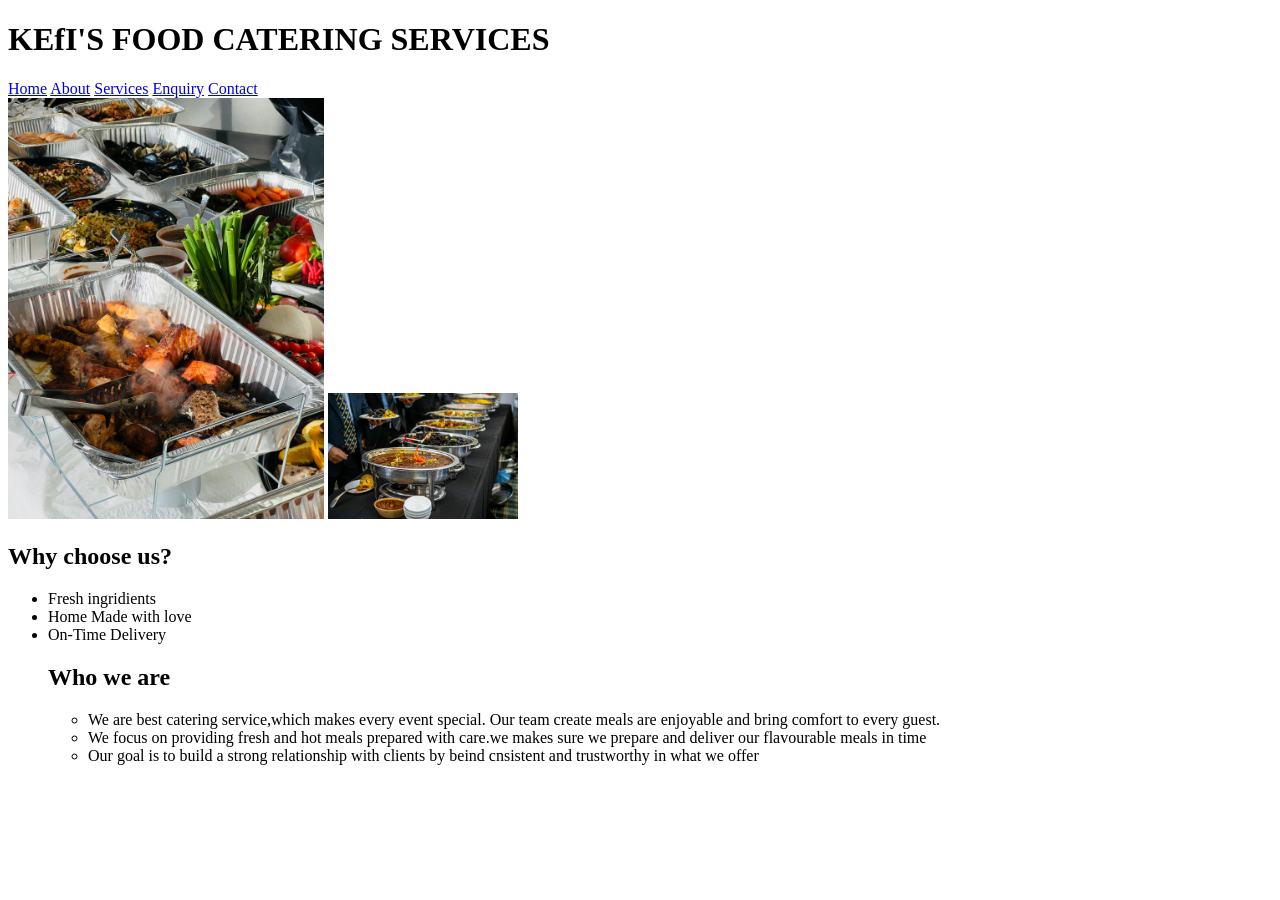
==== index.html @ b98fd3f4 "added images" ====
<!DOCTYPE html>
<html lang="en">
<head>
    <meta charset="UTF-8">
    <meta name="viewport" content="width=device-width, initial-scale=1.0">
    <title>Kefi's catering services</title>
</head>
<body>

    <!-- Header and Navigation menu -->
    <header>
        <h1>KEfI'S FOOD CATERING SERVICES</h1>
    <!--Navigation-->
        <nav>
            <a href="index.html">Home</a>
            <a href="about.html">About</a>
            <a href="services.html">Services</a>
            <a href="enquiry.html">Enquiry</a>
            <a href="contact.html">Contact</a>
         </nav>

     <Header>

        <!-- main content-->
         <main>
            <img src="img/catering-food.jpg"alt="Buffet for Events"width="25%">
            <img src="img/catring platter2.jpg"alt="event platter"width="15%">

        <!-- Brief Introduction -->
        <section>
            <!-- Why choose us? -->
            <h2>Why choose us?</h2>
<ul>
    <li>Fresh ingridients</li>
    <li>Home Made with love</li>
    <li>On-Time Delivery</li>

             <!--who we are-->
<h2>Who we are</h2>
<ul>

 <li>We are best catering service,which makes every event special. Our team create meals are enjoyable and bring comfort to every guest. </li>

 <li>We focus on providing fresh and hot meals prepared with care.we makes sure we prepare and deliver our flavourable meals in time</li>

 <li>Our goal is to build a strong relationship with clients by beind cnsistent and trustworthy in what we offer</li>
            
            
</body>
</html>
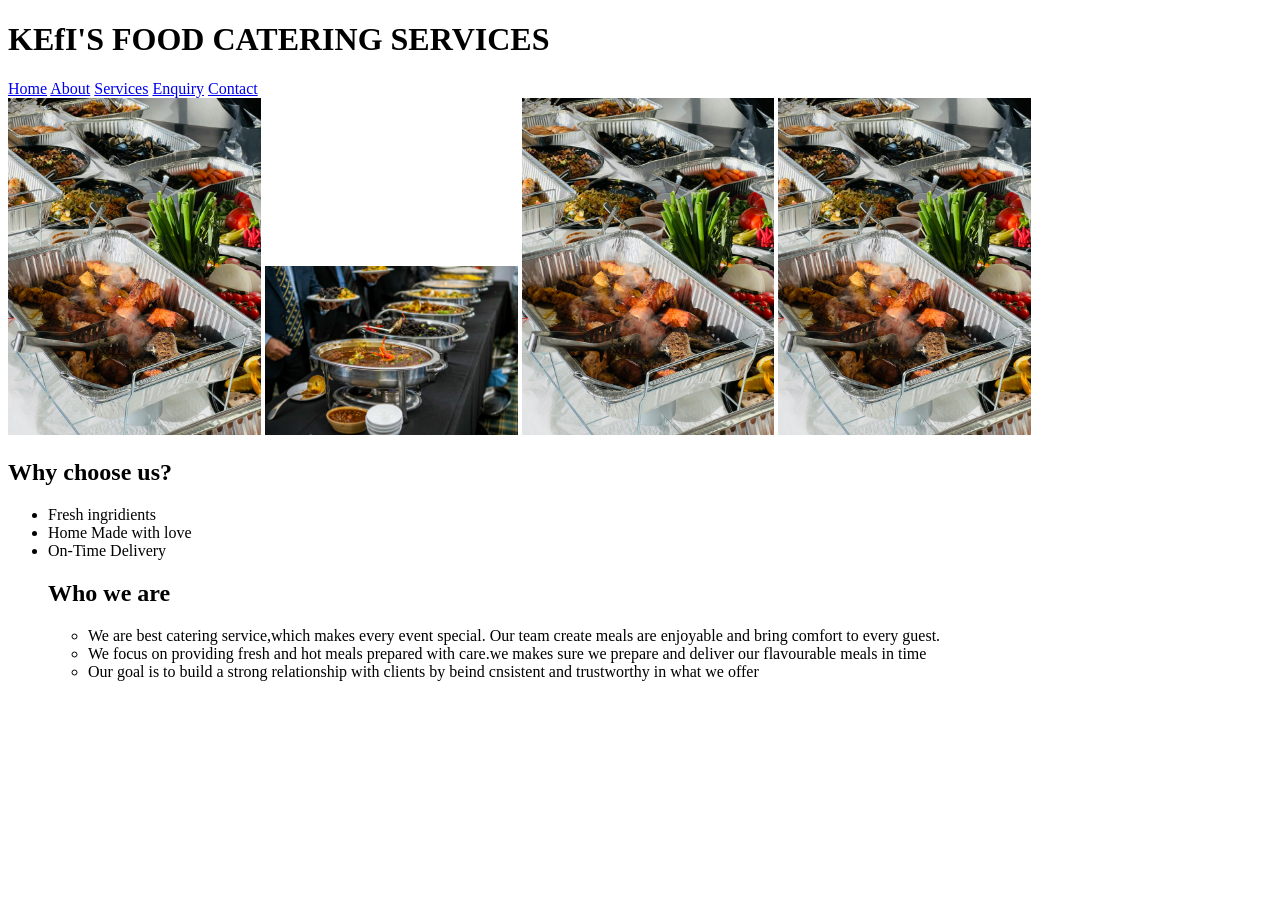
==== commit c50c002f: "update index.html" ====
--- a/index.html
+++ b/index.html
@@ -23,8 +23,10 @@
 
         <!-- main content-->
          <main>
-            <img src="img/catering-food.jpg"alt="Buffet for Events"width="25%">
-            <img src="img/catring platter2.jpg"alt="event platter"width="15%">
+            <img src="img/catering-food.jpg"alt="Buffet for Events"width="20%">
+            <img src="img/catring platter2.jpg"alt="event platter"width="20%">
+            <img src="img/catering-food.jpg"alt="food platter"width="20%">
+            <img src="img/catering-food.jpg"alt="food platter"width="20%">
 
         <!-- Brief Introduction -->
         <section>
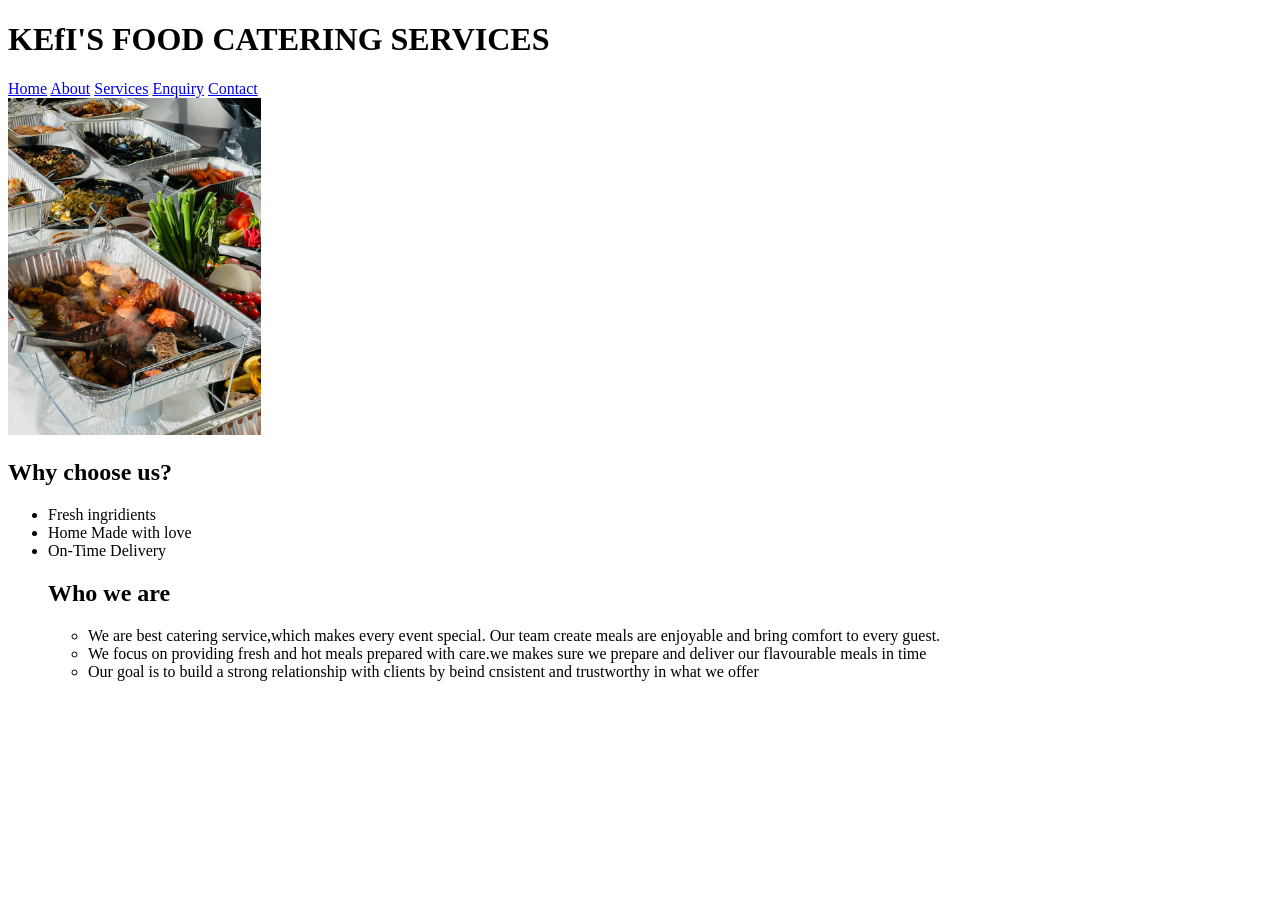
==== commit 1880f61f: "update index.html" ====
--- a/index.html
+++ b/index.html
@@ -23,11 +23,8 @@
 
         <!-- main content-->
          <main>
-            <img src="img/catering-food.jpg"alt="Buffet for Events"width="20%">
-            <img src="img/catring platter2.jpg"alt="event platter"width="20%">
-            <img src="img/catering-food.jpg"alt="food platter"width="20%">
-            <img src="img/catering-food.jpg"alt="food platter"width="20%">
-
+            <img src="img/catering-food.jpg"alt="Buffet for Events"width="20%"length="20">
+            
         <!-- Brief Introduction -->
         <section>
             <!-- Why choose us? -->
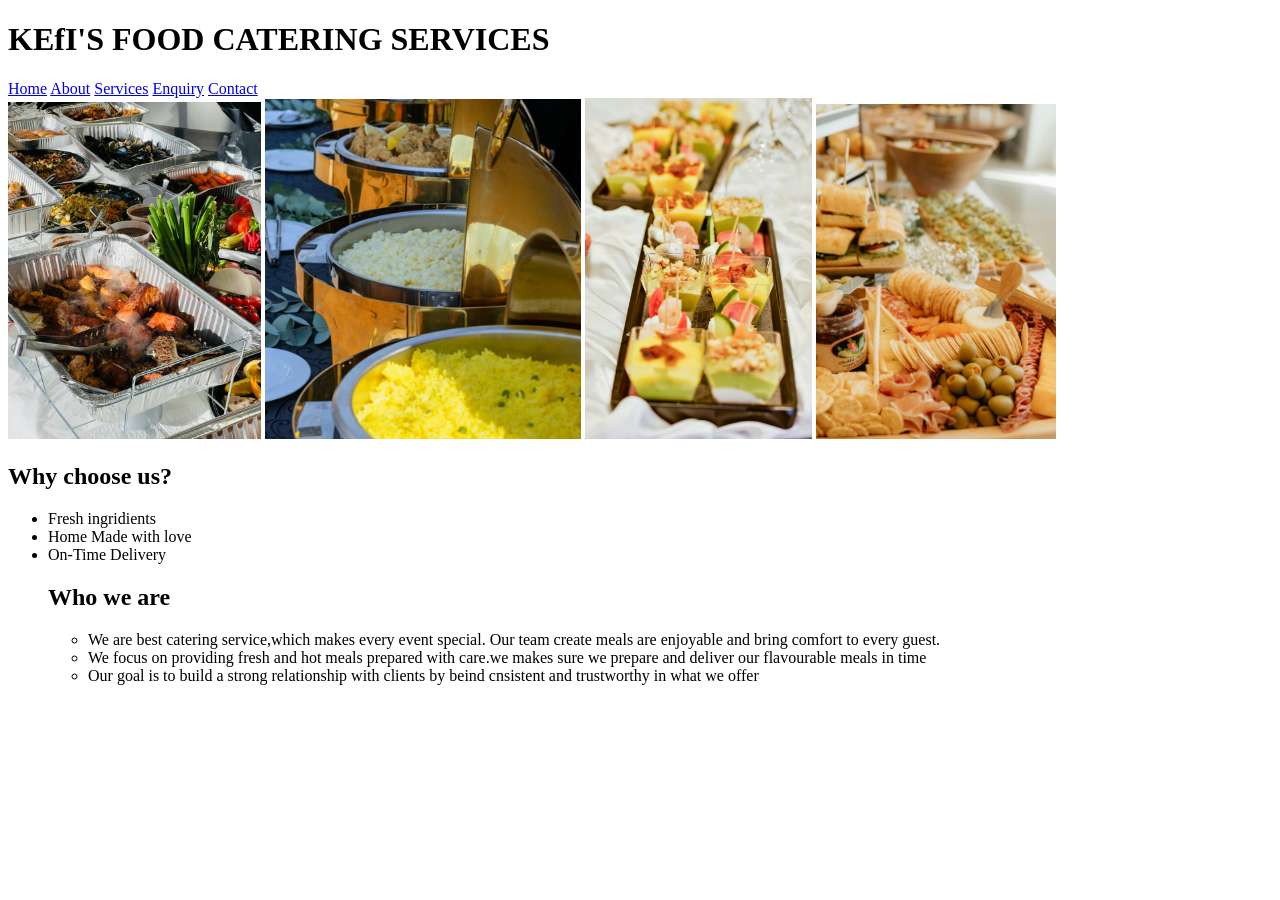
==== commit 56aabedf: "changes in 6 files and images added" ====
--- a/index.html
+++ b/index.html
@@ -23,8 +23,11 @@
 
         <!-- main content-->
          <main>
-            <img src="img/catering-food.jpg"alt="Buffet for Events"width="20%"length="20">
-            
+            <img src="img/catering-food.jpg"alt="Buffet for Events"width="20%">
+            <img src="img/catteribg food image3.png"alt="catering food"width="25%">
+            <img src="img/catering food image4.jpg"alt="deserts"width="18%">
+            <img src="img/catering food image5.jpg"alt="food starters"width="19%">
+
         <!-- Brief Introduction -->
         <section>
             <!-- Why choose us? -->
@@ -33,16 +36,13 @@
     <li>Fresh ingridients</li>
     <li>Home Made with love</li>
     <li>On-Time Delivery</li>
-
+        <section>
              <!--who we are-->
-<h2>Who we are</h2>
+            <h2>Who we are</h2>
 <ul>
-
- <li>We are best catering service,which makes every event special. Our team create meals are enjoyable and bring comfort to every guest. </li>
-
- <li>We focus on providing fresh and hot meals prepared with care.we makes sure we prepare and deliver our flavourable meals in time</li>
-
- <li>Our goal is to build a strong relationship with clients by beind cnsistent and trustworthy in what we offer</li>
+    <li>We are best catering service,which makes every event special. Our team create meals are enjoyable and bring comfort to every guest. </li>
+    <li>We focus on providing fresh and hot meals prepared with care.we makes sure we prepare and deliver our flavourable meals in time</li>
+    <li>Our goal is to build a strong relationship with clients by beind cnsistent and trustworthy in what we offer</li>
             
             
 </body>
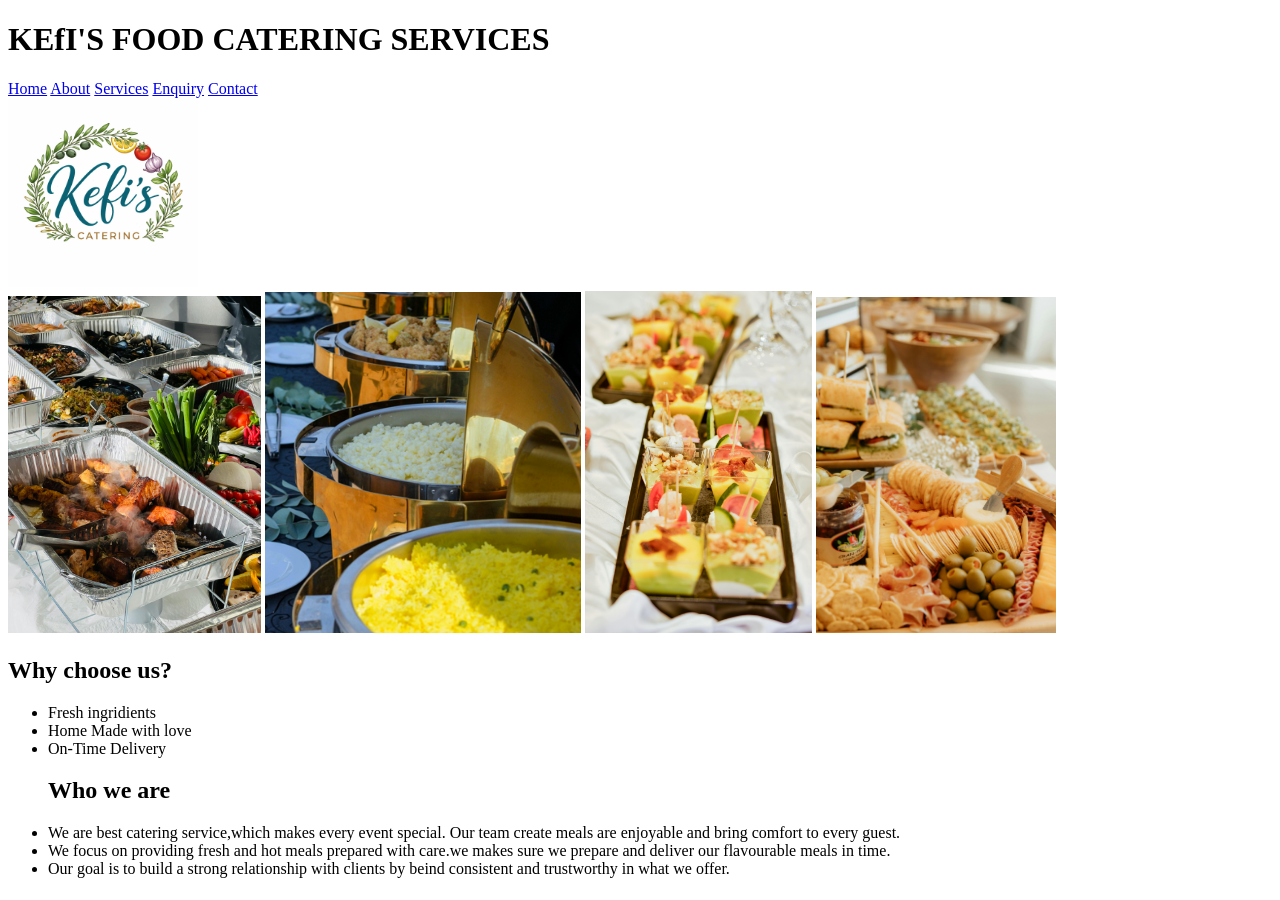
==== commit 73820c43: "inserted a logo and updated index.html" ====
--- a/index.html
+++ b/index.html
@@ -10,6 +10,7 @@
     <!-- Header and Navigation menu -->
     <header>
         <h1>KEfI'S FOOD CATERING SERVICES</h1>
+
     <!--Navigation-->
         <nav>
             <a href="index.html">Home</a>
@@ -20,9 +21,10 @@
          </nav>
 
      <Header>
-
+<img src="img/Logo for catering food.jpeg"alt="kefi's logo"width="15%">
         <!-- main content-->
          <main>
+    
             <img src="img/catering-food.jpg"alt="Buffet for Events"width="20%">
             <img src="img/catteribg food image3.png"alt="catering food"width="25%">
             <img src="img/catering food image4.jpg"alt="deserts"width="18%">
@@ -36,13 +38,12 @@
     <li>Fresh ingridients</li>
     <li>Home Made with love</li>
     <li>On-Time Delivery</li>
-        <section>
-             <!--who we are-->
-            <h2>Who we are</h2>
-<ul>
+
+         <!--who we are-->
+         <h2>Who we are</h2>
     <li>We are best catering service,which makes every event special. Our team create meals are enjoyable and bring comfort to every guest. </li>
-    <li>We focus on providing fresh and hot meals prepared with care.we makes sure we prepare and deliver our flavourable meals in time</li>
-    <li>Our goal is to build a strong relationship with clients by beind cnsistent and trustworthy in what we offer</li>
+    <li>We focus on providing fresh and hot meals prepared with care.we makes sure we prepare and deliver our flavourable meals in time.</li>
+    <li>Our goal is to build a strong relationship with clients by beind consistent and trustworthy in what we offer.</li>
             
             
 </body>
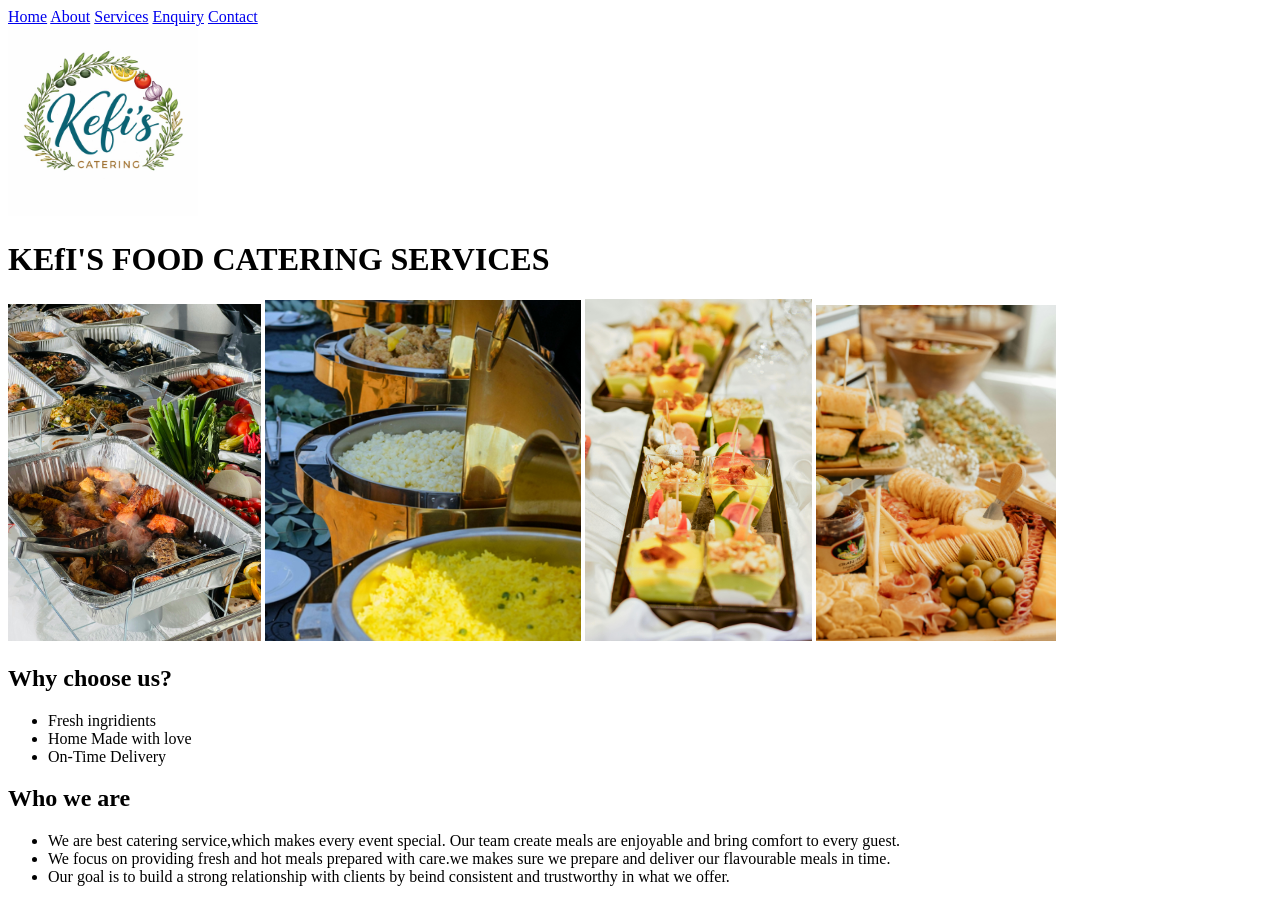
==== commit 370cd0c9: "create a css file for every html file" ====
--- a/index.html
+++ b/index.html
@@ -4,24 +4,29 @@
     <meta charset="UTF-8">
     <meta name="viewport" content="width=device-width, initial-scale=1.0">
     <title>Kefi's catering services</title>
+          <link rel="stylesheet" href="index.css">  
 </head>
 <body>
 
-    <!-- Header and Navigation menu -->
+    <!-- Header -->
     <header>
-        <h1>KEfI'S FOOD CATERING SERVICES</h1>
-
-    <!--Navigation-->
+       <!--Navigation-->
         <nav>
             <a href="index.html">Home</a>
             <a href="about.html">About</a>
             <a href="services.html">Services</a>
             <a href="enquiry.html">Enquiry</a>
             <a href="contact.html">Contact</a>
-         </nav>
+            </nav>
+        </Header> 
 
-     <Header>
-<img src="img/Logo for catering food.jpeg"alt="kefi's logo"width="15%">
+        <img src="img/Logo for catering food.jpeg"alt="kefi's logo"width="15%">
+    
+
+        <h1>KEfI'S FOOD CATERING SERVICES</h1>
+         
+        </Header>
+
         <!-- main content-->
          <main>
     
@@ -38,13 +43,15 @@
     <li>Fresh ingridients</li>
     <li>Home Made with love</li>
     <li>On-Time Delivery</li>
+</ul>
+         <!--who we are-->
+  <h2>Who we are</h2>
 
-         <!--who we are-->
-         <h2>Who we are</h2>
+  <ul>
     <li>We are best catering service,which makes every event special. Our team create meals are enjoyable and bring comfort to every guest. </li>
     <li>We focus on providing fresh and hot meals prepared with care.we makes sure we prepare and deliver our flavourable meals in time.</li>
     <li>Our goal is to build a strong relationship with clients by beind consistent and trustworthy in what we offer.</li>
-            
+  </ul>      
             
 </body>
 </html>
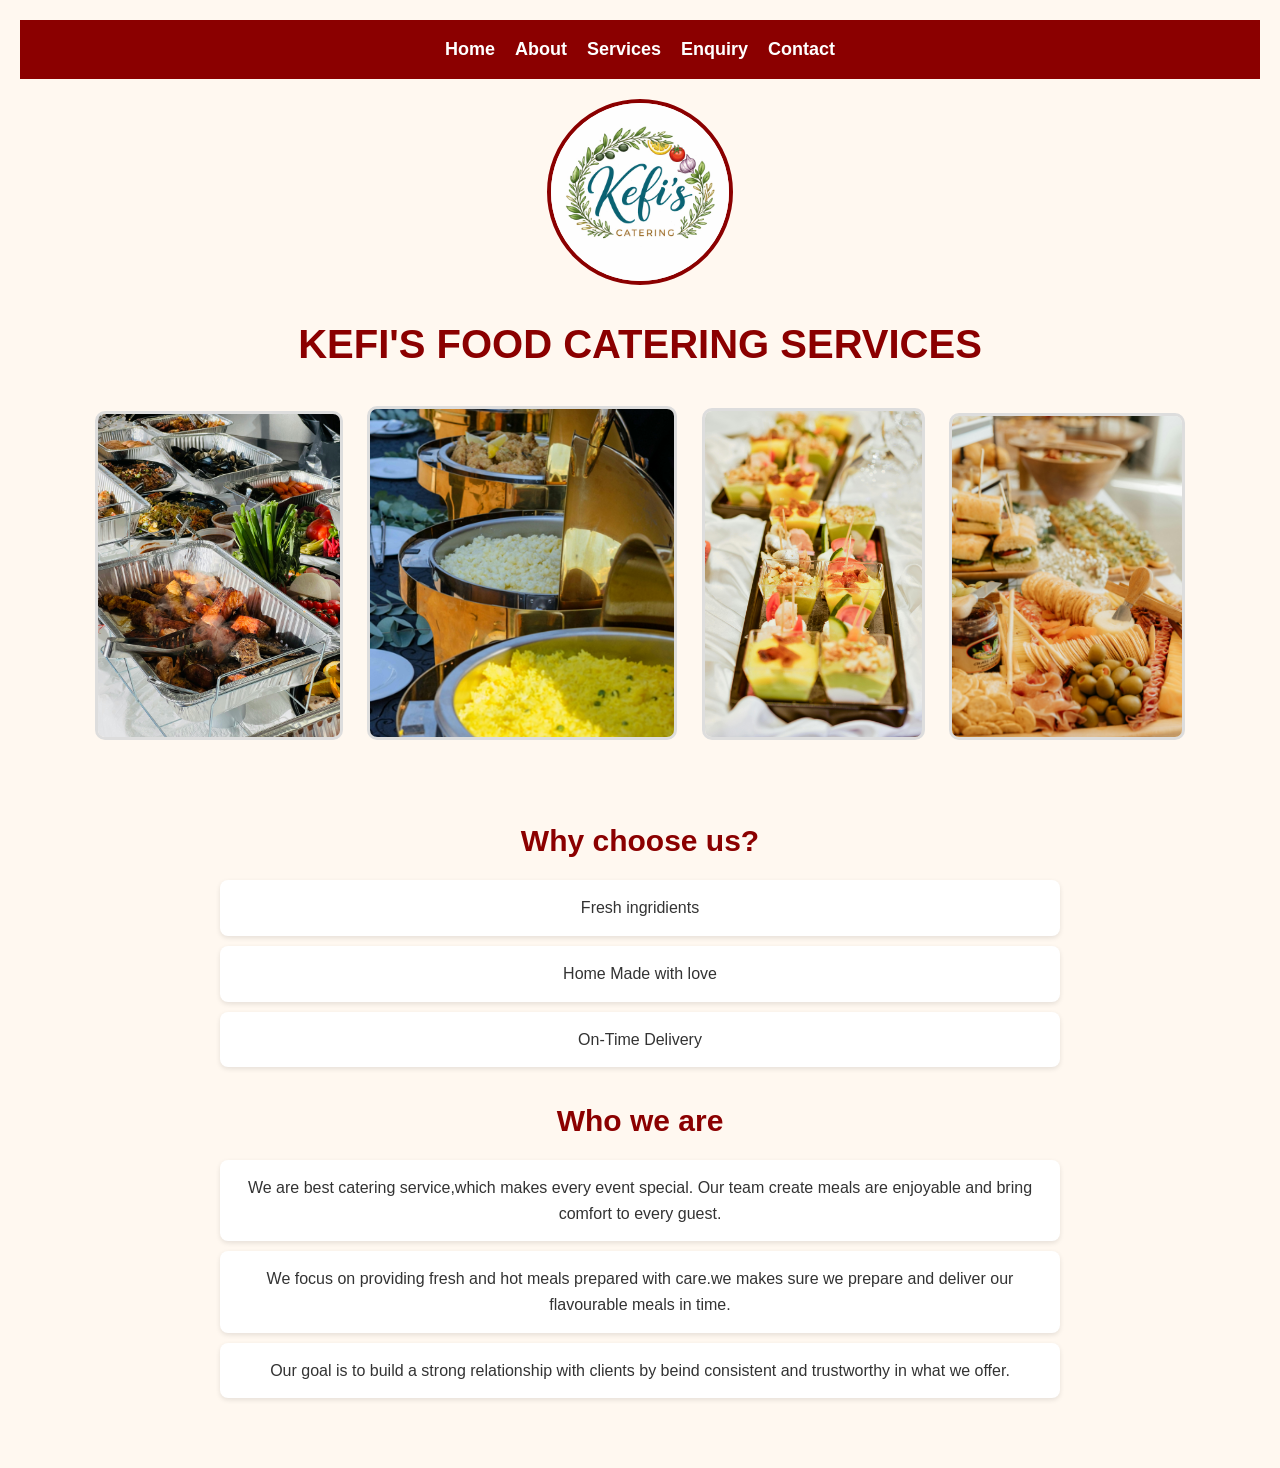
==== commit 8045b3c1: "added coding for my css" ====
--- a/index.html
+++ b/index.html
@@ -4,7 +4,7 @@
     <meta charset="UTF-8">
     <meta name="viewport" content="width=device-width, initial-scale=1.0">
     <title>Kefi's catering services</title>
-          <link rel="stylesheet" href="index.css">  
+    <link rel="stylesheet" href="css/index.css">  
 </head>
 <body>
 
--- a/css/index.css
+++ b/css/index.css
@@ -0,0 +1,130 @@
+/* Reset some default styles */
+* {
+    margin: 0;
+    padding: 0;
+    box-sizing: border-box;
+}
+
+/* Body styling */
+body {
+    font-family: Arial, sans-serif;
+    background-color: #fff8f0;
+    color: #333;
+    line-height: 1.6;
+    text-align: center;
+    padding: 20px;
+}
+
+/* Header */
+header {
+    background-color: #8b0000;
+    padding: 15px 0;
+}
+
+/* Navigation */
+nav {
+    display: flex;
+    justify-content: center;
+    gap: 20px;
+}
+
+nav a {
+    color: white;
+    text-decoration: none;
+    font-size: 18px;
+    font-weight: bold;
+    transition: 0.3s;
+}
+
+nav a:hover {
+    color: #ffd700;
+}
+
+/* Logo */
+img[alt="kefi's logo"] {
+    margin-top: 20px;
+    border-radius: 50%;
+    border: 4px solid #8b0000;
+}
+
+/* Main heading */
+h1 {
+    margin: 20px 0;
+    color: #8b0000;
+    font-size: 40px;
+    text-transform: uppercase;
+}
+
+/* Food images */
+main img {
+    margin: 10px;
+    border-radius: 10px;
+    border: 3px solid #ddd;
+    transition: transform 0.3s ease;
+}
+
+main img:hover {
+    transform: scale(1.05);
+}
+
+/* Sections */
+section {
+    margin-top: 40px;
+    padding: 20px;
+}
+
+/* Subheadings */
+h2 {
+    color: #8b0000;
+    margin-bottom: 15px;
+    font-size: 30px;
+}
+
+/* Lists */
+ul {
+    list-style-type: none;
+    margin-bottom: 30px;
+}
+
+ul li {
+    background-color: #fff;
+    margin: 10px auto;
+    padding: 15px;
+    width: 70%;
+    border-radius: 8px;
+    box-shadow: 0 2px 5px rgba(0,0,0,0.1);
+}
+
+/* Responsive design */
+@media (max-width: 768px) {
+    nav {
+        flex-direction: column;
+    }
+
+    main img {
+        width: 80%;
+    }
+
+    ul li {
+        width: 90%;
+    }
+
+    h1 {
+        font-size: 28px;
+    }
+}
+nav ul {
+    display: flex;
+    justify-content: center; /* centers menu */
+    gap: 30px; /* space between items */
+    list-style: none;
+    padding: 0;
+    margin: 0;
+}
+
+nav ul li a {
+    text-decoration: none;
+    color: white;
+    font-size: 20px;
+    font-weight: bold;
+}
